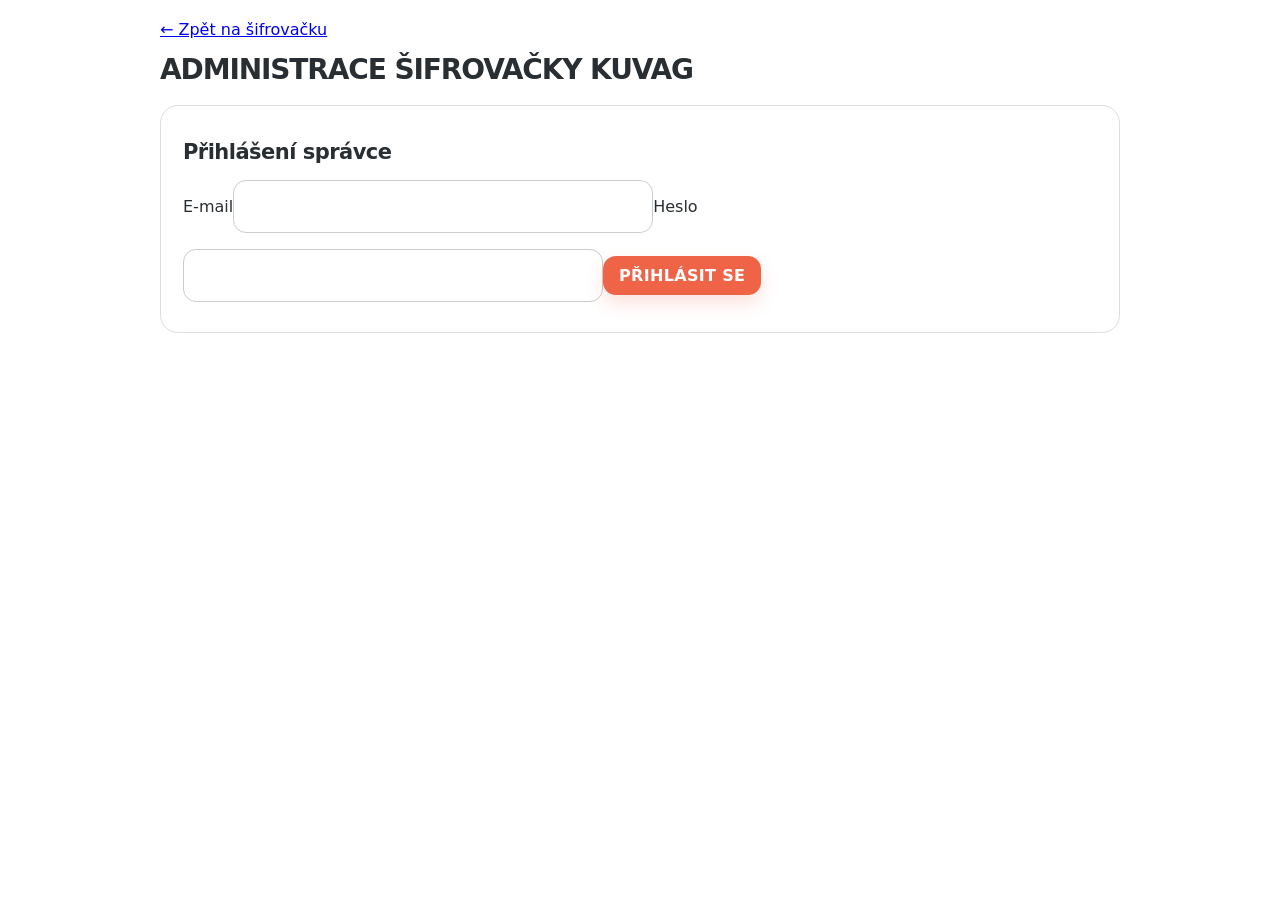
==== admin/index.html @ c58be919 "add protected same-site admin page for ratings and photos" ====
<!doctype html><html lang="cs"><head><meta charset="utf-8"><meta name="viewport" content="width=device-width,initial-scale=1"><title>KUVAG Šifrovačky – administrace</title><link rel="stylesheet" href="../style.css"><style>
.admin-shell{max-width:1000px;margin:0 auto;padding:20px}.admin-panel{background:#fff;border-radius:18px;padding:22px;margin:18px 0;border:1px solid #ddd}.admin-shell h1{font-size:28px;line-height:1.2}.admin-shell h2{font-size:21px}.admin-shell button{width:auto;padding:10px 16px}.admin-shell input{max-width:420px}.admin-top{display:flex;justify-content:space-between;align-items:center;gap:12px;flex-wrap:wrap}.admin-stats{display:flex;gap:12px;flex-wrap:wrap}.admin-stat{background:#f3f3f3;border-radius:12px;padding:16px;flex:1;min-width:140px}.admin-stat strong{display:block;font-size:25px}.admin-review{border-top:1px solid #ddd;padding:15px 0;overflow-wrap:anywhere}.admin-review small{color:#666}.admin-photos{display:grid;grid-template-columns:repeat(auto-fill,minmax(180px,1fr));gap:15px}.admin-photo{border:1px solid #ddd;padding:10px;border-radius:12px;min-width:0}.admin-photo img{width:100%;aspect-ratio:1;object-fit:cover;border-radius:8px;background:#eee}.admin-photo button{width:100%}.admin-photo small{overflow-wrap:anywhere}.admin-photo .approved{color:#247a43;font-weight:700}.admin-photo .pending{color:#aa5b13;font-weight:700}#adminMessage{font-weight:700}button:disabled{opacity:.5}
</style></head><body><main class="admin-shell"><div class="admin-top"><a href="../">← Zpět na šifrovačku</a><button id="logout" hidden>Odhlásit se</button></div><h1>Administrace šifrovačky KUVAG</h1><p id="adminMessage" role="status"></p><section id="loginPanel" class="admin-panel"><h2>Přihlášení správce</h2><form id="loginForm"><label for="email">E-mail</label><input id="email" type="email" autocomplete="username" required><label for="password">Heslo</label><input id="password" type="password" autocomplete="current-password" required><button type="submit">PŘIHLÁSIT SE</button></form></section><div id="dashboard" hidden><div class="admin-stats"><div class="admin-stat"><strong id="countFinished">–</strong>Dokončených her</div><div class="admin-stat"><strong id="countRatings">–</strong>Hodnocení</div><div class="admin-stat"><strong id="averageRating">–</strong>Průměr hvězdiček</div><div class="admin-stat"><strong id="countPhotos">–</strong>Fotografií</div></div><section class="admin-panel"><div class="admin-top"><h2>Hodnocení a podněty</h2><button id="refresh" type="button">Aktualizovat</button></div><div id="ratings"></div></section><section class="admin-panel"><h2>Fotografie ke schválení</h2><p>Fotografie jsou soukromé. Schválení je pouze interní označení, fotografie se tím automaticky nezveřejní.</p><div id="photos" class="admin-photos"></div></section></div></main><script src="../admin.js?v=20261008-admin-1"></script></body></html>
---- style.css ----
:root{--orange:#ef6446;--charcoal:#292e32;--dark:#171b1e;--grey:#697076;--paper:#f5f5f3}*{box-sizing:border-box}body{margin:0;font-family:Inter,system-ui,-apple-system,"Segoe UI",sans-serif;background:linear-gradient(145deg,#e7e8e8,#f7f7f5);color:var(--charcoal);min-height:100vh}.shell{max-width:520px;margin:auto;padding:18px 14px 45px}header{display:flex;justify-content:space-between;align-items:center;padding:10px 6px 18px}.brand{font-size:22px;font-weight:950;letter-spacing:.06em;color:var(--charcoal)}.brand:after{content:"";display:inline-block;width:7px;height:7px;background:var(--orange);margin-left:3px;transform:skew(-18deg)}.brand span{font-size:10px;font-weight:800;letter-spacing:.16em;margin-left:9px;color:var(--grey)}.timer{font-variant-numeric:tabular-nums;font-weight:900;background:#fff;padding:8px 11px;border-radius:10px;box-shadow:0 4px 15px #0001}.card{position:relative;overflow:hidden;background:linear-gradient(160deg,#fff 0 66%,#f0f0ee 66%);border-radius:28px;padding:32px 25px;box-shadow:0 16px 45px #0002;min-height:600px;border:1px solid #fff}.card:after{content:"";position:absolute;width:220px;height:32px;background:var(--orange);opacity:.92;right:-85px;bottom:62px;transform:rotate(-55deg);z-index:0}.card>*{position:relative;z-index:1}.eyebrow{color:var(--orange);text-transform:uppercase;font-size:12px;font-weight:950;letter-spacing:.14em}h1{font-size:43px;line-height:.98;margin:14px 0 18px;letter-spacing:-.04em;text-transform:uppercase}h1 .orange{color:var(--orange)}h2{font-size:31px;margin:12px 0 8px;letter-spacing:-.025em}p{line-height:1.55;color:#555}.progress{height:7px;background:#d9dcdd;border-radius:10px;overflow:hidden;margin:18px 0 28px}.progress i{display:block;height:100%;background:var(--orange)}.task{background:#f0f1f1;border-left:5px solid var(--orange);padding:18px;border-radius:12px;margin:22px 0;line-height:1.55}input{width:100%;font:inherit;padding:16px 17px;border:1px solid #c9cdcf;border-radius:13px;margin:8px 0;background:#fff;outline:none}input:focus{border-color:var(--orange);box-shadow:0 0 0 3px #ef644620}button{width:100%;border:0;border-radius:13px;padding:16px;font:inherit;font-weight:900;cursor:pointer;margin-top:11px;background:var(--orange);color:#fff;box-shadow:0 8px 18px #ef644630;letter-spacing:.02em}button:hover{filter:brightness(.97)}.secondary{background:#eceeed;color:var(--charcoal);box-shadow:none}.stats{display:grid;grid-template-columns:1fr 1fr;gap:11px;margin:22px 0}.stat{background:#292e32;color:#fff;padding:15px;border-radius:13px;text-align:center}.stat strong{display:block;font-size:24px;color:#fff}.msg{min-height:26px;font-weight:800;margin-top:11px}.ok{color:#26844c}.bad{color:#b43c32}.hint{background:#fff0ea;border:1px solid #ef644633;padding:14px;border-radius:11px;margin-top:12px}.lock{font-size:58px}.small{font-size:13px;color:#777}.intro-lines{margin:28px 0}.intro-lines div{padding:8px 0;font-weight:750}.intro-lines b{color:var(--orange);display:inline-block;width:28px}.finish{background:linear-gradient(155deg,#252a2e,#111416);color:#fff}.finish h1,.finish p{color:#fff}.finish:after{opacity:.55}@media(max-width:380px){h1{font-size:37px}.card{padding:27px 20px}}.hero-photo{height:235px;margin:18px -25px 20px;background-size:cover;background-position:center;position:relative}.hero-photo span{position:absolute;left:24px;bottom:18px;color:#fff;font-size:25px;font-weight:850;line-height:1.05;text-shadow:0 2px 12px #000}.station-photo{display:block;width:100%;height:220px;object-fit:cover;border-radius:16px;margin:18px 0 8px;box-shadow:0 8px 22px #0002}.story-mark{font-size:58px;color:var(--orange);margin:34px 0 16px}.story-text{font-size:18px;line-height:1.7;margin-bottom:30px}.letter{margin:22px 0;padding:20px 18px;background:#f2ede5;border-left:4px solid var(--orange);font-family:Georgia,serif;font-style:italic;line-height:1.65;box-shadow:0 5px 18px #0000000d}.small-letter{font-size:15px;margin-top:24px}.story-text strong{color:var(--charcoal)}.cipher{background:#262b2f;color:#fff;border-radius:15px;padding:15px;margin:17px 0}.cipher-title{font-size:11px;letter-spacing:.14em;font-weight:900;color:var(--orange);margin-bottom:10px}.cipher-grid{display:grid;grid-template-columns:repeat(7,1fr);gap:5px}.cipher-grid span{background:#fff1;border-radius:7px;text-align:center;padding:6px 2px}.cipher-grid b,.cipher-grid small{display:block}.cipher-grid b{font-size:13px}.cipher-grid small{font-size:9px;color:#bbb}.field-badge{display:inline-block;margin:14px 0 2px;padding:8px 11px;background:#ef644618;color:var(--orange);border:1px solid #ef644655;border-radius:20px;font-size:11px;font-weight:950;letter-spacing:.08em}
.player-type{margin:16px 0 6px;padding:14px 16px;border:1px solid #ddd;border-radius:12px;text-align:left;background:#fafafa}.player-type-title{font-size:12px;font-weight:800;letter-spacing:1px;text-transform:uppercase;margin-bottom:10px;color:#777}.player-type label{display:block;margin:8px 0;font-weight:700}.player-type input{width:auto;margin-right:8px;accent-color:#ef6446}

.player-type{margin:16px 0 6px;padding:14px 16px;border:1px solid #ddd;border-radius:12px;text-align:left;background:#fafafa}.player-type-title{font-size:12px;font-weight:800;letter-spacing:1px;text-transform:uppercase;margin-bottom:10px;color:#777}.player-type label{display:block;margin:8px 0;font-weight:700}.player-type input{width:auto;margin-right:8px;accent-color:#ef6446}

.completion-badge{margin:22px 0;padding:13px 16px;border:1px solid #ef6446;border-radius:999px;color:#ef6446;font-size:12px;font-weight:900;letter-spacing:1.3px;text-align:center}.finish .letter{margin-top:20px}

.employee-code{margin:10px 0}.employee-code[hidden]{display:none}.employee-code .msg{margin-top:8px}

.hero-photo{background-position:center 35%}

/* Hero: show the source photo without zoom/cropping */
.hero-photo{background-size:contain!important;background-repeat:no-repeat!important;background-position:center center!important;background-color:#202833!important}

/* Hero panorama: fill the full width */
.hero-photo{
  background-size:100% 100%, cover!important;
  background-position:center center, center center!important;
  background-repeat:no-repeat!important;
}

/* Subtle architectural church outline inside the game card */
body{background-image:none!important;}
.card{
  background-color:#fff;
  background-image:none!important;
  position:relative;
  overflow:hidden;
}
.card::before{
  content:"";
  position:absolute;
  right:-28px;
  bottom:12px;
  width:330px;
  height:470px;
  opacity:.07;
  pointer-events:none;
  background-repeat:no-repeat;
  background-position:right bottom;
  background-size:contain;
  background-image:url("data:image/svg+xml,%3Csvg xmlns='http://www.w3.org/2000/svg' viewBox='0 0 380 520'%3E%3Cpath fill='%235f6468' d='M70 490V260h50V185l25-48 25 48v75h18v-42l22-38 22 38v42h18v-75l25-48 25 48v75h50v230h-92V355c0-31-46-31-46 0v135H70zm22-230h56v-58l-28-37-28 37v58zm140 0h56v-58l-28-37-28 37v58zM177 260h26v-28l-13-24-13 24v28z'/%3E%3C/svg%3E");
}
.card > *{position:relative;z-index:1;}


/* Header — official uploaded KUVAG logo */
.brand:after{display:none!important}
header .brand{display:flex;align-items:center;gap:16px;white-space:nowrap}
header .real-kuvag-logo{display:block;width:145px;height:auto;object-fit:contain}
header .game-label{font-size:13px;font-weight:850;letter-spacing:.14em;color:#676b6e;margin-left:0}
.card .eyebrow{color:var(--orange);text-transform:uppercase;font-size:12px;font-weight:950;letter-spacing:.14em}
@media(max-width:420px){
  header .brand{gap:10px}
  header .real-kuvag-logo{width:118px}
  header .game-label{font-size:9px}
}

/* Remove decorative church watermark */
.card::before{display:none!important;background-image:none!important;}

.ranking{margin:22px 0;padding:20px;border-radius:18px;background:#f2f2f2;text-align:center;color:#4b5054}.ranking .eyebrow{margin-bottom:7px}.ranking>div:last-child{color:#4b5054;font-weight:700}.rank-number{font-size:34px;font-weight:900;color:#ef6446;line-height:1.1;margin-bottom:5px}

.leaderboard-consent{display:flex;gap:9px;align-items:flex-start;margin:14px 0;font-size:13px;color:#555;text-align:left}.leaderboard-consent input{width:auto;margin-top:2px}.leaderboard-box{margin:20px 0;border:1px solid #e4e4e4;border-radius:18px;overflow:hidden;background:#fff}.leaderboard-title{padding:15px 16px;font-weight:900;color:#333;background:#f4f4f4;text-align:left}.leaderboard-table{width:100%}.leaderboard-row{display:grid;grid-template-columns:34px minmax(0,1fr) 55px 55px;gap:7px;padding:10px 12px;border-top:1px solid #eee;align-items:center;font-size:13px;color:#3f4448;text-align:left}.leaderboard-row span:nth-child(3),.leaderboard-row span:nth-child(4){text-align:right;font-variant-numeric:tabular-nums}.leaderboard-head{font-size:11px;font-weight:800;text-transform:uppercase;color:#777;background:#fafafa}.leaderboard-empty{padding:18px;color:#666;font-size:13px}

.unavailable-card{min-height:0!important}.unavailable-content{padding:18px 4px 30px;text-align:center}.unavailable-content .eyebrow{margin-bottom:22px}.unavailable-icon{font-size:42px;margin:10px 0 14px}.unavailable-content h1{font-size:34px;line-height:1.08;margin:0 0 18px}.unavailable-content p{max-width:380px;margin:0 auto 14px;line-height:1.55}.unavailable-content .small{margin-top:22px;color:#777}


/* Free orientation map during gameplay */
.header-actions{display:flex;align-items:center;gap:8px}.map-button{width:auto;margin:0;padding:9px 11px;border-radius:10px;background:#fff;color:var(--charcoal);box-shadow:0 4px 15px #0001;font-size:12px;letter-spacing:.03em}.map-button[hidden]{display:none}.map-modal{position:fixed;inset:0;z-index:1000;background:rgba(20,24,27,.72);display:flex;align-items:center;justify-content:center;padding:16px}.map-sheet{width:min(680px,100%);max-height:92vh;overflow:auto;background:#fff;border-radius:22px;padding:18px;box-shadow:0 18px 60px #0005}.map-head{display:flex;align-items:flex-start;justify-content:space-between;gap:15px}.map-head h2{margin:4px 0 0}.map-close{width:44px;height:44px;margin:0;padding:0;border-radius:50%;font-size:27px;line-height:1;background:#eceeed;color:var(--charcoal);box-shadow:none}.map-note{margin:10px 0 14px;font-size:14px}.city-map{display:block;width:100%;height:520px;border:0;border-radius:14px;background:#eee}.map-credit{font-size:11px;color:#777;margin-top:8px;text-align:right}.map-credit a{color:inherit}.map-open{overflow:hidden}@media(max-width:520px){header{gap:8px}.header-actions{gap:6px}.map-button{padding:8px;font-size:11px}.timer{padding:8px}.city-map{height:62vh}.map-sheet{padding:14px}.map-modal{padding:8px}}

.station-tools{display:flex;justify-content:flex-end;margin:-8px 0 10px}.map-in-card{width:auto;margin:0;padding:9px 12px;border:1px solid #d9dcdd;background:#f3f4f4;color:var(--charcoal);box-shadow:none;border-radius:999px;font-size:12px;font-weight:900;letter-spacing:.04em}.map-in-card:hover{background:#e9ebeb}

.navigation-station{margin-top:10px;border:1px solid #d9dcdd;background:#fff}.navigation-station span{font-size:11px;opacity:.7;margin-left:6px}

/* Fotografie na konci hry */
.finish-photos{margin:24px 0;padding:20px;border:1px solid #e4e4e4;border-radius:14px;text-align:left;background:#fff}
.finish-photos h2{font-size:1.25rem;margin:0 0 10px}
.finish-photos input[type=file]{display:block;width:100%;max-width:100%;margin:14px 0;padding:12px;border:1px dashed #a9a9a9;border-radius:10px}
.photo-preview-grid{display:grid;grid-template-columns:repeat(4,minmax(0,1fr));gap:8px;margin:12px 0}
.photo-preview{width:100%;aspect-ratio:1;object-fit:cover;border-radius:8px}
.photo-consent{display:flex;align-items:flex-start;gap:8px;font-size:.9rem;margin:14px 0}
.photo-consent input{flex-shrink:0;margin-top:3px}
@media(max-width:480px){.finish-photos{padding:14px}.photo-preview-grid{grid-template-columns:repeat(3,minmax(0,1fr))}}

.finish-feedback{margin:24px 0;padding:20px;border:1px solid #e4e4e4;border-radius:14px;background:#fff;text-align:left}
.finish-feedback h2{font-size:1.25rem;margin:0 0 10px}
.finish-feedback label{display:block;margin:12px 0 6px}
.finish-feedback textarea{width:100%;box-sizing:border-box;resize:vertical;min-height:90px;border:1px solid #ccc;border-radius:10px;padding:12px;font:inherit}
.feedback-stars{display:flex;flex-wrap:wrap;gap:8px;margin:10px 0}
.feedback-stars label{display:inline-flex;align-items:center;gap:4px;padding:8px;border:1px solid #ddd;border-radius:8px;margin:0;cursor:pointer}
@media(max-width:480px){.finish-feedback{padding:14px}}

/* Přehledné interaktivní hvězdičky na konci hry */
.feedback-stars{display:flex;justify-content:center;gap:8px;margin:20px 0 26px;flex-wrap:nowrap}
.feedback-stars label{position:relative;display:flex;align-items:center;justify-content:center;flex:1;min-width:0;max-width:70px;aspect-ratio:1;padding:0;margin:0;border:1px solid #e1e1e1;border-radius:12px;cursor:pointer;background:#fff;transition:background .15s,border-color .15s}
.feedback-stars label input{position:absolute;inset:0;opacity:0;cursor:pointer;width:100%;height:100%;margin:0}
.feedback-stars label span[aria-hidden]{font-size:clamp(28px,7vw,42px);line-height:1;color:#f2a900;pointer-events:none}
.feedback-stars label.selected{background:#fff8e7;border-color:#f2b840}
.feedback-stars label:focus-within{outline:2px solid #ef6447;outline-offset:3px}
.sr-only{position:absolute;width:1px;height:1px;padding:0;margin:-1px;overflow:hidden;clip:rect(0,0,0,0);white-space:nowrap;border:0}
@media(max-width:420px){.feedback-stars{gap:5px}.feedback-stars label{border-radius:9px}}

/* Kompaktní a čitelný závěrečný formulář */
.card.finish .finish-feedback,.card.finish .finish-photos{margin:14px 0;padding:16px;border-radius:15px;background:#fff;color:#292e32;text-align:left;min-height:0;height:auto}
.card.finish .finish-feedback h2,.card.finish .finish-photos h2{display:block!important;color:#292e32!important;font-size:20px!important;line-height:1.3!important;margin:0 0 6px!important;letter-spacing:0!important;opacity:1!important;visibility:visible!important}
.card.finish .finish-feedback p,.card.finish .finish-photos p{display:block!important;color:#51565a!important;font-size:14px!important;line-height:1.45!important;margin:4px 0 12px!important;opacity:1!important;visibility:visible!important}
.card.finish .finish-feedback label,.card.finish .finish-photos label{color:#343a40!important;font-size:14px!important;line-height:1.4!important;opacity:1!important;visibility:visible!important}
.card.finish .finish-feedback textarea{margin:5px 0 9px;min-height:76px}
.card.finish .feedback-stars{margin:10px 0 14px;gap:6px}
.card.finish .feedback-stars label{width:auto;max-width:64px;aspect-ratio:1;border:1px solid #ddd;padding:0}
.card.finish .feedback-stars label span[aria-hidden]{font-size:34px!important;color:#e5a000!important;visibility:visible!important;opacity:1!important}
.card.finish .finish-photos input[type=file]{margin:8px 0;padding:10px;font-size:14px}
.card.finish .photo-consent{margin:8px 0!important}
.card.finish .finish-feedback button,.card.finish .finish-photos button{margin-top:8px}

/* Oprava rozbitého řádku souhlasu u nahrávání fotografií */
.card.finish .finish-photos .photo-consent{display:flex!important;flex-direction:row!important;align-items:flex-start!important;justify-content:flex-start!important;gap:10px!important;width:100%!important;max-width:100%!important;min-height:0!important;height:auto!important;margin:12px 0!important;padding:0!important;overflow:visible!important;text-align:left!important;white-space:normal!important}
.card.finish .finish-photos .photo-consent input[type=checkbox]{position:static!important;display:block!important;flex:0 0 18px!important;width:18px!important;height:18px!important;min-width:18px!important;margin:2px 0 0!important;padding:0!important;appearance:auto!important}
.card.finish .finish-photos .photo-consent span{display:block!important;flex:1 1 auto!important;min-width:0!important;width:auto!important;max-width:100%!important;overflow-wrap:break-word!important;word-break:normal!important;white-space:normal!important;line-height:1.45!important;text-align:left!important}
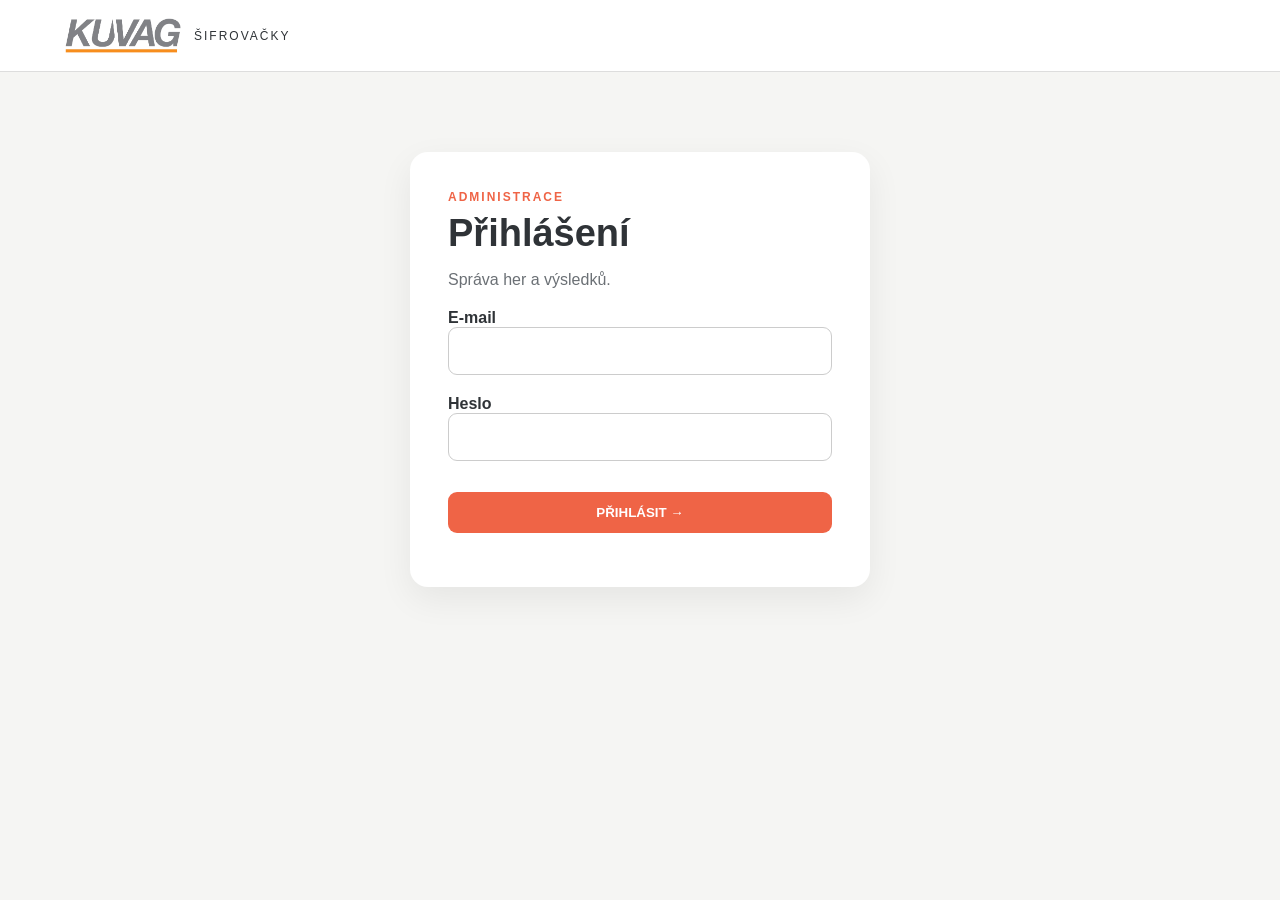
==== commit 83d78d46: "route /admin to existing game management admin" ====
--- a/admin/index.html
+++ b/admin/index.html
@@ -1,3 +1 @@
-<!doctype html><html lang="cs"><head><meta charset="utf-8"><meta name="viewport" content="width=device-width,initial-scale=1"><title>KUVAG Šifrovačky – administrace</title><link rel="stylesheet" href="../style.css"><style>
-.admin-shell{max-width:1000px;margin:0 auto;padding:20px}.admin-panel{background:#fff;border-radius:18px;padding:22px;margin:18px 0;border:1px solid #ddd}.admin-shell h1{font-size:28px;line-height:1.2}.admin-shell h2{font-size:21px}.admin-shell button{width:auto;padding:10px 16px}.admin-shell input{max-width:420px}.admin-top{display:flex;justify-content:space-between;align-items:center;gap:12px;flex-wrap:wrap}.admin-stats{display:flex;gap:12px;flex-wrap:wrap}.admin-stat{background:#f3f3f3;border-radius:12px;padding:16px;flex:1;min-width:140px}.admin-stat strong{display:block;font-size:25px}.admin-review{border-top:1px solid #ddd;padding:15px 0;overflow-wrap:anywhere}.admin-review small{color:#666}.admin-photos{display:grid;grid-template-columns:repeat(auto-fill,minmax(180px,1fr));gap:15px}.admin-photo{border:1px solid #ddd;padding:10px;border-radius:12px;min-width:0}.admin-photo img{width:100%;aspect-ratio:1;object-fit:cover;border-radius:8px;background:#eee}.admin-photo button{width:100%}.admin-photo small{overflow-wrap:anywhere}.admin-photo .approved{color:#247a43;font-weight:700}.admin-photo .pending{color:#aa5b13;font-weight:700}#adminMessage{font-weight:700}button:disabled{opacity:.5}
-</style></head><body><main class="admin-shell"><div class="admin-top"><a href="../">← Zpět na šifrovačku</a><button id="logout" hidden>Odhlásit se</button></div><h1>Administrace šifrovačky KUVAG</h1><p id="adminMessage" role="status"></p><section id="loginPanel" class="admin-panel"><h2>Přihlášení správce</h2><form id="loginForm"><label for="email">E-mail</label><input id="email" type="email" autocomplete="username" required><label for="password">Heslo</label><input id="password" type="password" autocomplete="current-password" required><button type="submit">PŘIHLÁSIT SE</button></form></section><div id="dashboard" hidden><div class="admin-stats"><div class="admin-stat"><strong id="countFinished">–</strong>Dokončených her</div><div class="admin-stat"><strong id="countRatings">–</strong>Hodnocení</div><div class="admin-stat"><strong id="averageRating">–</strong>Průměr hvězdiček</div><div class="admin-stat"><strong id="countPhotos">–</strong>Fotografií</div></div><section class="admin-panel"><div class="admin-top"><h2>Hodnocení a podněty</h2><button id="refresh" type="button">Aktualizovat</button></div><div id="ratings"></div></section><section class="admin-panel"><h2>Fotografie ke schválení</h2><p>Fotografie jsou soukromé. Schválení je pouze interní označení, fotografie se tím automaticky nezveřejní.</p><div id="photos" class="admin-photos"></div></section></div></main><script src="../admin.js?v=20261008-admin-1"></script></body></html>+<!doctype html><html lang="cs"><head><meta charset="utf-8"><meta http-equiv="refresh" content="0;url=../admin.html"><title>Administrace KUVAG</title></head><body><a href="../admin.html">Otevřít administraci</a></body></html>
